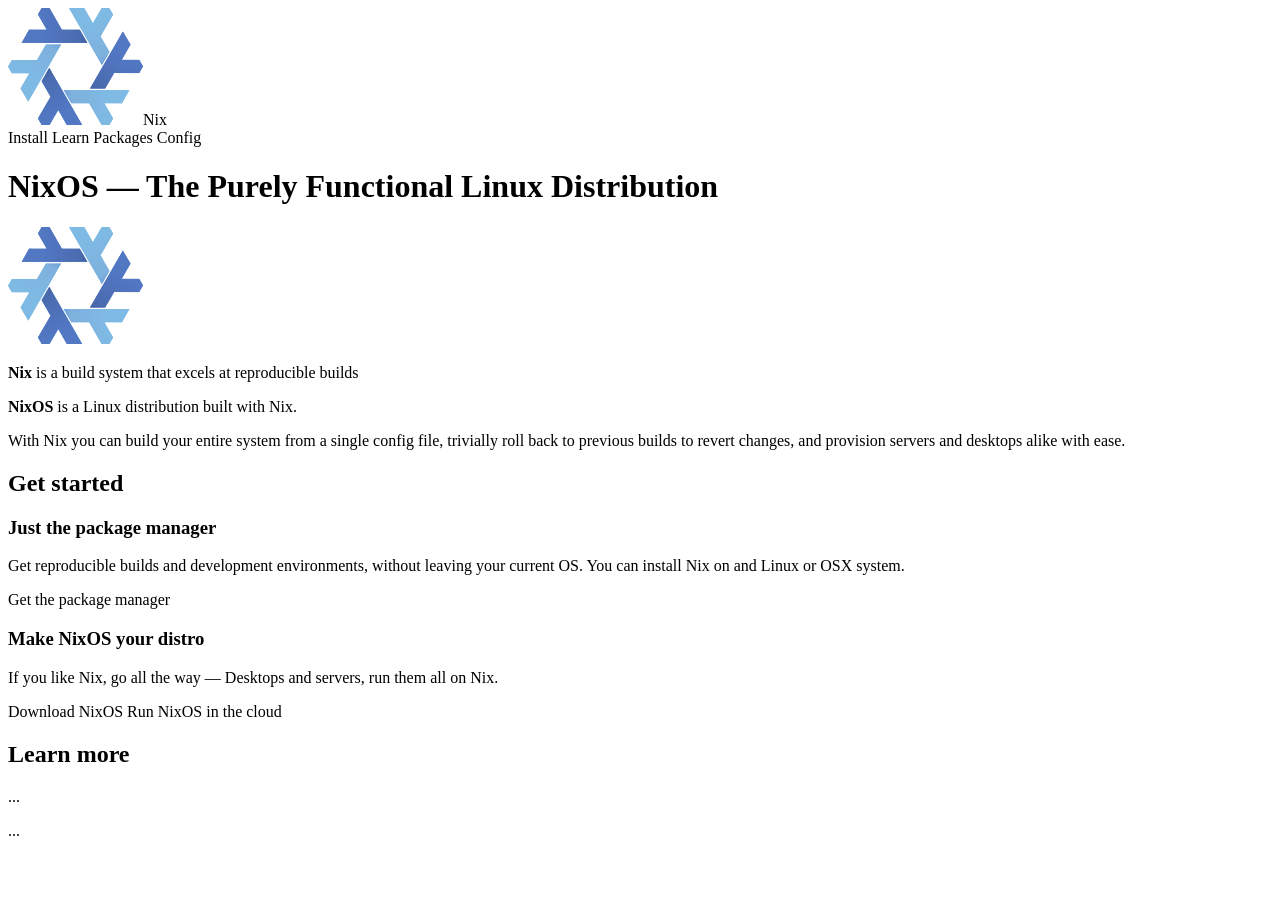
==== index.html @ ebb6e2da "starting home page concept" ====
<!doctype html>
<html>
  <head>

    <title>Nix</title>
    <link rel="stylesheet" href="nix.css">

  </head>
  <body>

    <div id="top">
      <div class="container">
        <a class="brand"><img src="logo.png"><span>Nix</span></a>
        <div class="nav">
          <a>Install</a>
          <a>Learn</a>
          <a>Packages</a>
          <a>Config</a>
        </div>
      </div>
    </div>

    <div id="pitch">
      <div class="container">
        <h1>NixOS &mdash; The Purely Functional Linux Distribution</h1>
        <img src="logo.png" class="logo">
        <div class="text">
          <p><strong>Nix</strong> is a build system that excels at reproducible builds</p>
          <p><strong>NixOS</strong> is a Linux distribution built with Nix.</p>
          <p>With Nix you can build your entire system from a single config file, trivially roll back to previous builds to revert changes, and provision servers and desktops alike with ease.</p>
        </div>
      </div>
    </div>

    <div id="get-started">
      <div class="container">
        <h2>Get started</h2>
        <div class="ways">
          <div class="way">
            <h3>Just the package manager</h3>
            <p>Get reproducible builds and development environments, without leaving your current OS. You can install Nix on and Linux or OSX system.</p>
            <div class="button-row">
              <a>Get the package manager</a>
            </div>
          </div>
          <div class="way">
            <h3>Make NixOS your distro</h3>
            <p>If you like Nix, go all the way &mdash; Desktops and servers, run them all on Nix.</p>
            <div class="button-row">
              <a>Download NixOS</a>
              <a>Run NixOS in the cloud</a>
            </div>
          </div>
        </div>
      </div>
    </div>

    <div id="learn-more">
      <div class="container">
        <h2>Learn more</h2>
        <p>...</p>
      </div>
    </div>

    <div id="bottom">
      <div class="container">
        ...
      </div>
    </div>

  </body>
</html>
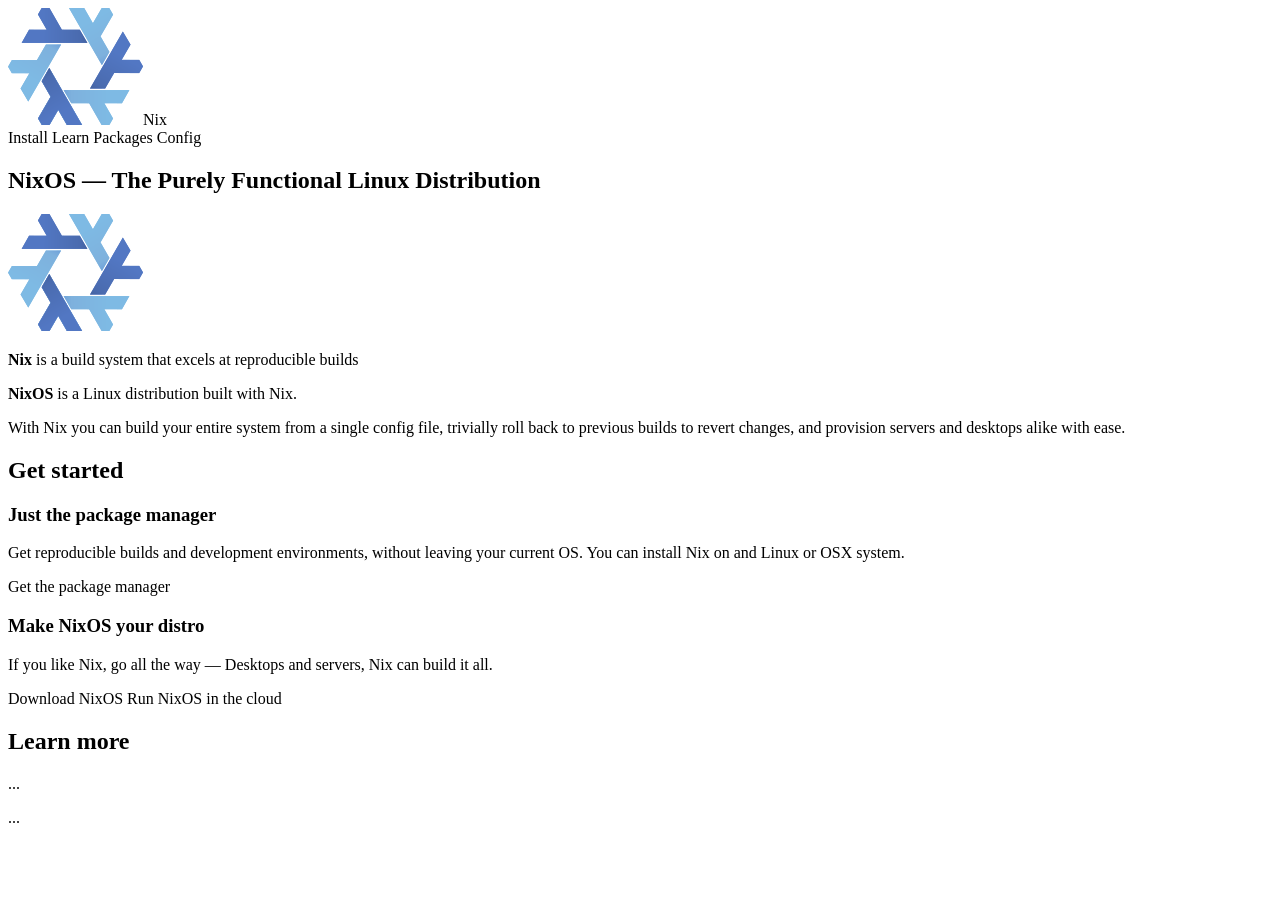
==== commit 0ce3e83d: "style" ====
--- a/index.html
+++ b/index.html
@@ -1,6 +1,9 @@
 <!doctype html>
 <html>
   <head>
+
+    <meta charset="utf-8">
+    <meta name="viewport" content="width=device-width, initial-scale=1">
 
     <title>Nix</title>
     <link rel="stylesheet" href="nix.css">
@@ -8,7 +11,7 @@
   </head>
   <body>
 
-    <div id="top">
+    <section id="top">
       <div class="container">
         <a class="brand"><img src="logo.png"><span>Nix</span></a>
         <div class="nav">
@@ -18,34 +21,40 @@
           <a>Config</a>
         </div>
       </div>
-    </div>
+    </section>
 
-    <div id="pitch">
+    <section id="pitch">
       <div class="container">
         <h1>NixOS &mdash; The Purely Functional Linux Distribution</h1>
-        <img src="logo.png" class="logo">
-        <div class="text">
-          <p><strong>Nix</strong> is a build system that excels at reproducible builds</p>
-          <p><strong>NixOS</strong> is a Linux distribution built with Nix.</p>
-          <p>With Nix you can build your entire system from a single config file, trivially roll back to previous builds to revert changes, and provision servers and desktops alike with ease.</p>
+        <div class="logo-and-text">
+          <img src="logo.png" class="logo">
+          <div class="text">
+            <p><strong>Nix</strong> is a build system that excels at reproducible builds</p>
+            <p><strong>NixOS</strong> is a Linux distribution built with Nix.</p>
+            <p>With Nix you can build your entire system from a single config file, trivially roll back to previous builds to revert changes, and provision servers and desktops alike with ease.</p>
+          </div>
         </div>
       </div>
-    </div>
+    </section>
 
-    <div id="get-started">
+    <section id="get-started">
       <div class="container">
         <h2>Get started</h2>
         <div class="ways">
           <div class="way">
-            <h3>Just the package manager</h3>
-            <p>Get reproducible builds and development environments, without leaving your current OS. You can install Nix on and Linux or OSX system.</p>
+            <div>
+              <h3>Just the package manager</h3>
+              <p>Get reproducible builds and development environments, without leaving your current OS. You can install Nix on and Linux or OSX system.</p>
+            </div>
             <div class="button-row">
               <a>Get the package manager</a>
             </div>
           </div>
           <div class="way">
-            <h3>Make NixOS your distro</h3>
-            <p>If you like Nix, go all the way &mdash; Desktops and servers, run them all on Nix.</p>
+            <div>
+              <h3>Make NixOS your distro</h3>
+              <p>If you like Nix, go all the way &mdash; Desktops and servers, Nix can build it all.</p>
+            </div>
             <div class="button-row">
               <a>Download NixOS</a>
               <a>Run NixOS in the cloud</a>
@@ -53,20 +62,20 @@
           </div>
         </div>
       </div>
-    </div>
+    </section>
 
-    <div id="learn-more">
+    <section id="learn-more">
       <div class="container">
         <h2>Learn more</h2>
         <p>...</p>
       </div>
-    </div>
+    </section>
 
-    <div id="bottom">
+    <section id="bottom">
       <div class="container">
         ...
       </div>
-    </div>
+    </section>
 
   </body>
 </html>
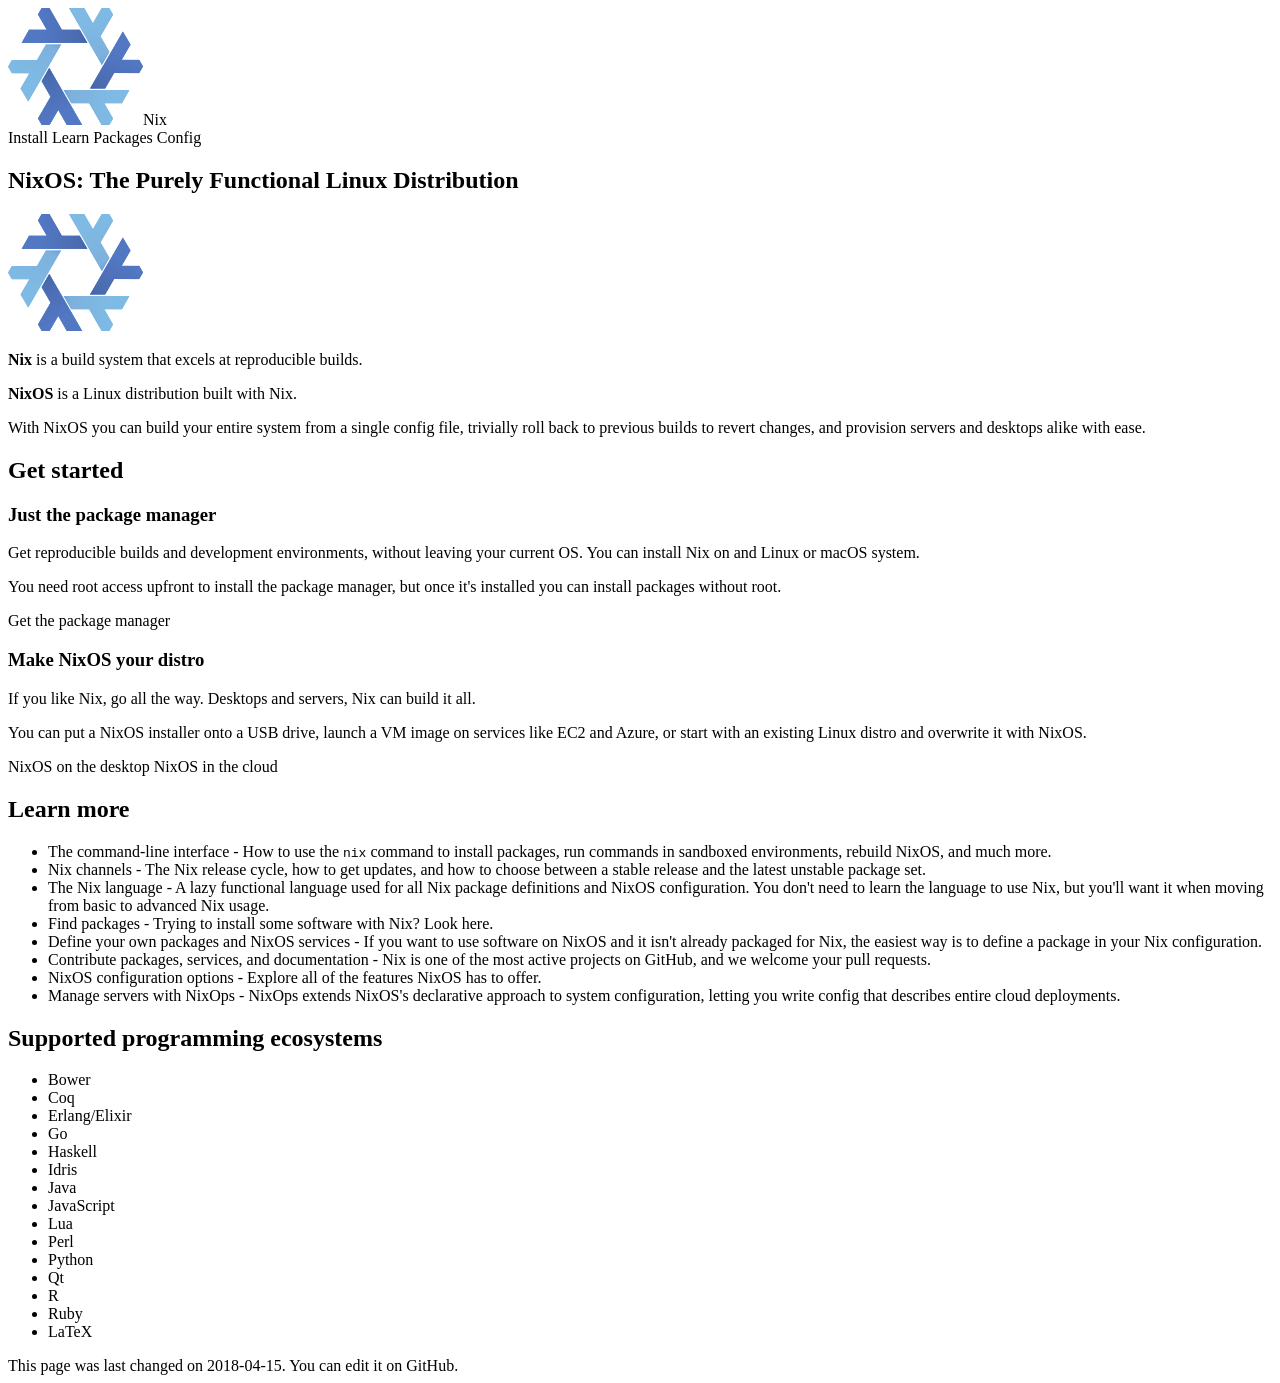
==== commit 1c034f20: "finish first homepage iteration" ====
--- a/index.html
+++ b/index.html
@@ -25,13 +25,13 @@
 
     <section id="pitch">
       <div class="container">
-        <h1>NixOS &mdash; The Purely Functional Linux Distribution</h1>
+        <h1>NixOS: The Purely Functional Linux Distribution</h1>
         <div class="logo-and-text">
           <img src="logo.png" class="logo">
           <div class="text">
-            <p><strong>Nix</strong> is a build system that excels at reproducible builds</p>
+            <p><strong>Nix</strong> is a build system that excels at reproducible builds.</p>
             <p><strong>NixOS</strong> is a Linux distribution built with Nix.</p>
-            <p>With Nix you can build your entire system from a single config file, trivially roll back to previous builds to revert changes, and provision servers and desktops alike with ease.</p>
+            <p>With NixOS you can build your entire system from a single config file, trivially roll back to previous builds to revert changes, and provision servers and desktops alike with ease.</p>
           </div>
         </div>
       </div>
@@ -44,7 +44,8 @@
           <div class="way">
             <div>
               <h3>Just the package manager</h3>
-              <p>Get reproducible builds and development environments, without leaving your current OS. You can install Nix on and Linux or OSX system.</p>
+              <p>Get reproducible builds and development environments, without leaving your current OS. You can install Nix on and Linux or macOS system.</p>
+              <p>You need root access upfront to install the package manager, but once it's installed you can install packages without root.</p>
             </div>
             <div class="button-row">
               <a>Get the package manager</a>
@@ -53,11 +54,12 @@
           <div class="way">
             <div>
               <h3>Make NixOS your distro</h3>
-              <p>If you like Nix, go all the way &mdash; Desktops and servers, Nix can build it all.</p>
+              <p>If you like Nix, go all the way. Desktops and servers, Nix can build it all.</p>
+              <p>You can put a NixOS installer onto a USB drive, launch a VM image on services like EC2 and Azure, or start with an existing Linux distro and overwrite it with NixOS.</p>
             </div>
             <div class="button-row">
-              <a>Download NixOS</a>
-              <a>Run NixOS in the cloud</a>
+              <a>NixOS on the desktop</a>
+              <a>NixOS in the cloud</a>
             </div>
           </div>
         </div>
@@ -67,13 +69,45 @@
     <section id="learn-more">
       <div class="container">
         <h2>Learn more</h2>
-        <p>...</p>
+        <ul>
+          <li><a>The command-line interface</a> - How to use the <code>nix</code> command to install packages, run commands in sandboxed environments, rebuild NixOS, and much more.
+          <li><a>Nix channels</a> - The Nix release cycle, how to get updates, and how to choose between a stable release and the latest unstable package set.
+          <li><a>The Nix language</a> - A lazy functional language used for all Nix package definitions and NixOS configuration. You don't need to learn the language to use Nix, but you'll want it when moving from basic to advanced Nix usage.
+          <li><a>Find packages</a> - Trying to install some software with Nix? Look here.
+          <li><a>Define your own packages and NixOS services</a> - If you want to use software on NixOS and it isn't already packaged for Nix, the easiest way is to define a package in your Nix configuration.
+          <li><a>Contribute packages, services, and documentation</a> - Nix is one of the most active projects on GitHub, and we welcome your pull requests.
+          <li><a>NixOS configuration options</a> - Explore all of the features NixOS has to offer.
+          <li><a>Manage servers with NixOps</a> - NixOps extends NixOS's declarative approach to system configuration, letting you write config that describes entire cloud deployments.
+        </ul>
+      </div>
+    </section>
+
+    <section id="ecosystems">
+      <div class="container">
+        <h2>Supported programming ecosystems</h2>
+        <ul>
+          <li><a>Bower</a>
+          <li><a>Coq</a>
+          <li><a>Erlang/Elixir</a>
+          <li><a>Go</a>
+          <li><a>Haskell</a>
+          <li><a>Idris</a>
+          <li><a>Java</a>
+          <li><a>JavaScript</a>
+          <li><a>Lua</a>
+          <li><a>Perl</a>
+          <li><a>Python</a>
+          <li><a>Qt</a>
+          <li><a>R</a>
+          <li><a>Ruby</a>
+          <li><a>LaTeX</a>
+        </ul>
       </div>
     </section>
 
     <section id="bottom">
       <div class="container">
-        ...
+        This page was last changed on 2018-04-15. <a>You can edit it on GitHub.</a>
       </div>
     </section>
 
